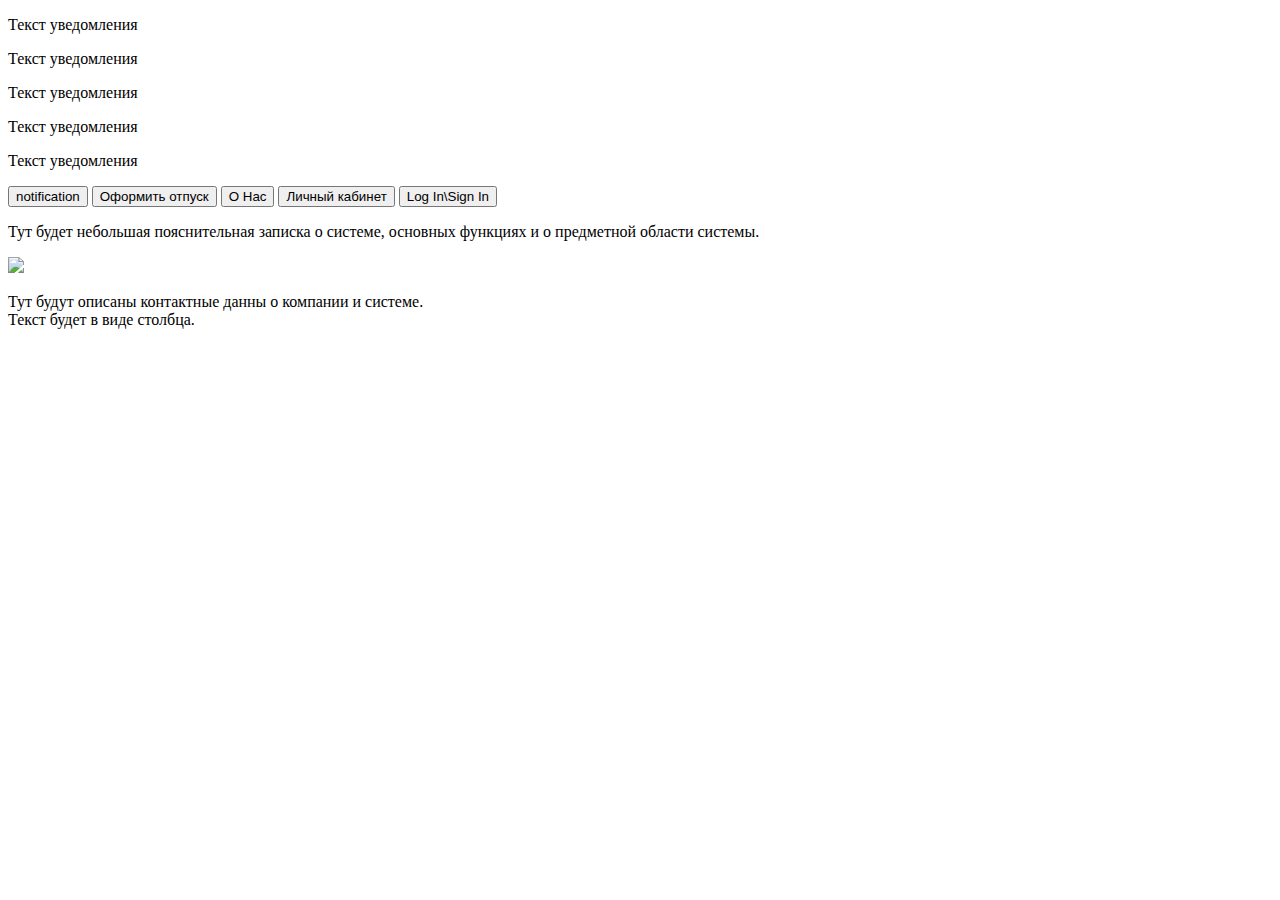
==== index.html @ b6d295e1 "LittleAdd" ====
<!DOCTYPE html>
<html>
	<head>
		<meta charset="utf-8">
		<meta name="viewport" content="width=device-width, initial-scale=1">
		<title>Запись в отпуск</title>
		<link rel="stylesheet" type="text/css" href="D:\Sys Folders\Desktop\VacationSystem\css\style_sheets.css">
		<link rel="shortcut icon" href="D:\Sys Folders\Desktop\VacationSystem\imgs\home-page-ico.ico">
	</head>
	<body>
		<div class="header">
			<div class="logo-block">
					
			</div>
			<div class="navigation-block">
				<div class="notifications-block">
					<p class="notification-text">Текст уведомления</p>
					<p class="notification-text">Текст уведомления</p>
					<p class="notification-text">Текст уведомления</p>
					<p class="notification-text">Текст уведомления</p>
					<p class="notification-text">Текст уведомления</p>
				</div>

				<button class="navigation-notifications-button">notification</button>
				<button class="navigation-button">Оформить отпуск</button>
				<button class="navigation-button">О Нас</button>
				<button class="navigation-button">Личный кабинет</button>
				<button class="navigation-button">Log In\Sign In</button>
			</div>
		</div>

		<div class="main">
			<div class="main-text-block">
				<p class="main-text">Тут будет небольшая пояснительная записка о системе, основных функциях и о предметной области системы.</p>
			</div>
			<div class="main-img-block">
				<img src="#">
			</div>
		</div>

		<div class="footer">
			<div class="footer-text-block">
				<p class="footer-text">Тут будут описаны контактные данны о компании и системе. <br> Текст будет в виде столбца.</p>
			</div>
		</div>
	</body>
</html>
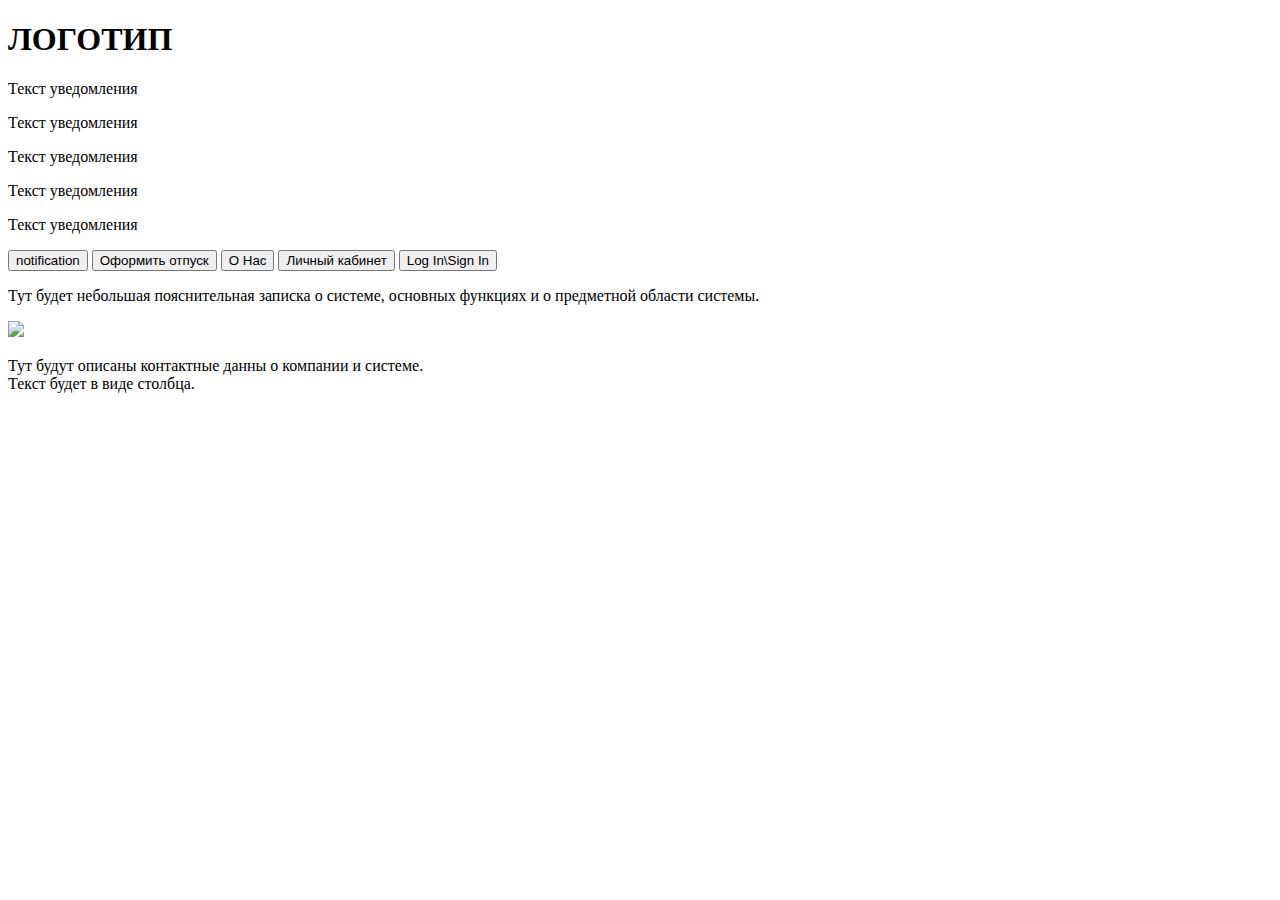
==== commit b4fa7623: "none" ====
--- a/index.html
+++ b/index.html
@@ -10,8 +10,9 @@
 	<body>
 		<div class="header">
 			<div class="logo-block">
-					
+					<h1 class="logo-text">ЛОГОТИП</h1>
 			</div>
+			
 			<div class="navigation-block">
 				<div class="notifications-block">
 					<p class="notification-text">Текст уведомления</p>
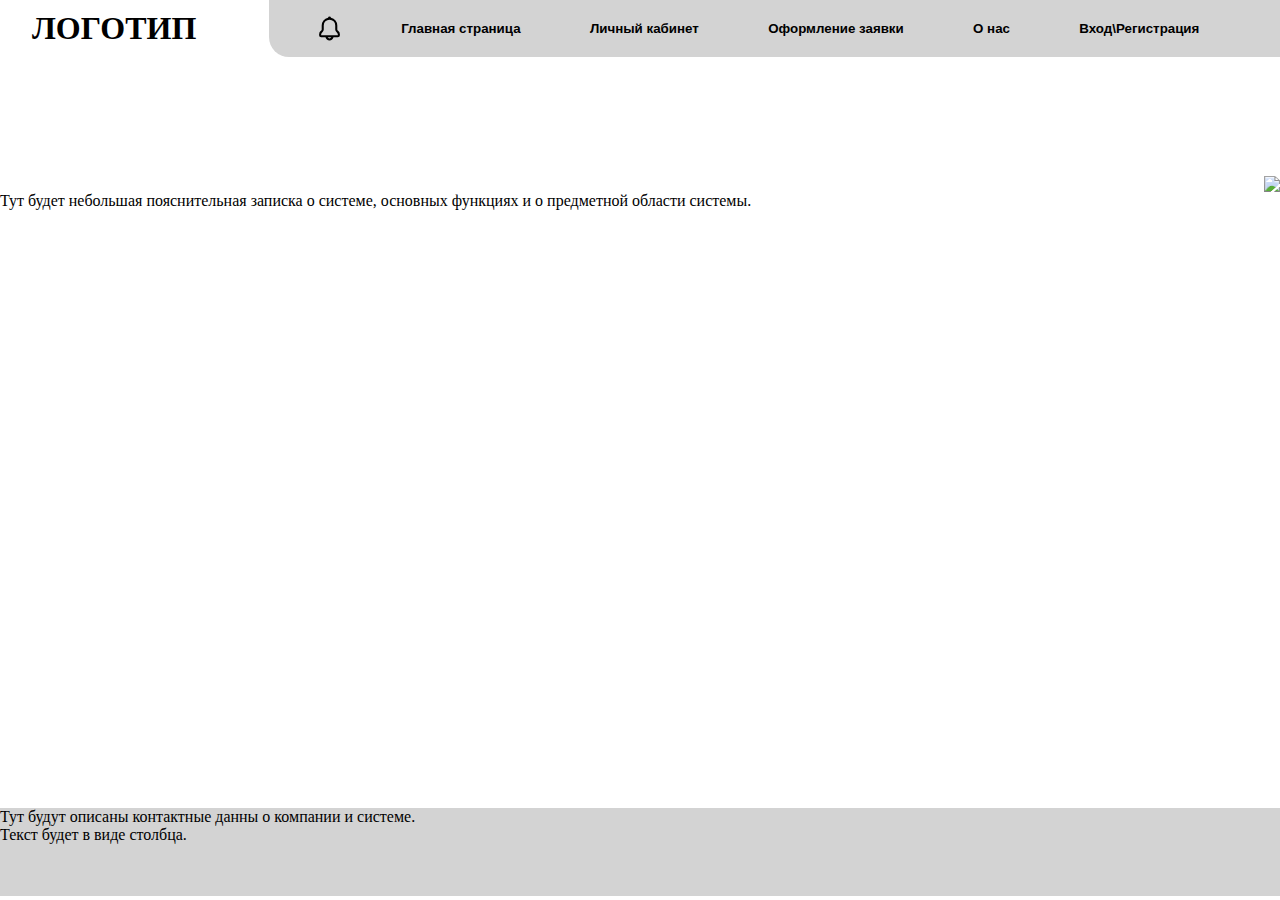
==== commit 546231d7: "js" ====
--- a/index.html
+++ b/index.html
@@ -4,8 +4,8 @@
 		<meta charset="utf-8">
 		<meta name="viewport" content="width=device-width, initial-scale=1">
 		<title>Запись в отпуск</title>
-		<link rel="stylesheet" type="text/css" href="D:\Sys Folders\Desktop\VacationSystem\css\style_sheets.css">
-		<link rel="shortcut icon" href="D:\Sys Folders\Desktop\VacationSystem\imgs\home-page-ico.ico">
+		<link rel="stylesheet" type="text/css" href=".\css\style_sheets.css">
+		<link rel="shortcut icon" href=".\imgs\home-page-ico.ico">
 	</head>
 	<body>
 		<div class="header">
@@ -22,11 +22,13 @@
 					<p class="notification-text">Текст уведомления</p>
 				</div>
 
-				<button class="navigation-notifications-button">notification</button>
-				<button class="navigation-button">Оформить отпуск</button>
-				<button class="navigation-button">О Нас</button>
+				<input class="navigation-notification-button" id="imageNotifButton" type="image" src=".\imgs\notifications-icon.svg" alt="notifications-button">
+				<script type="text/javascript" src=".\js\script.js"></script>
+				<button class="navigation-button">Главная страница</button>
 				<button class="navigation-button">Личный кабинет</button>
-				<button class="navigation-button">Log In\Sign In</button>
+				<button class="navigation-button">Оформление заявки</button>
+				<button class="navigation-button">О нас</button>
+				<button class="navigation-button">Вход\Регистрация</button>
 			</div>
 		</div>
 
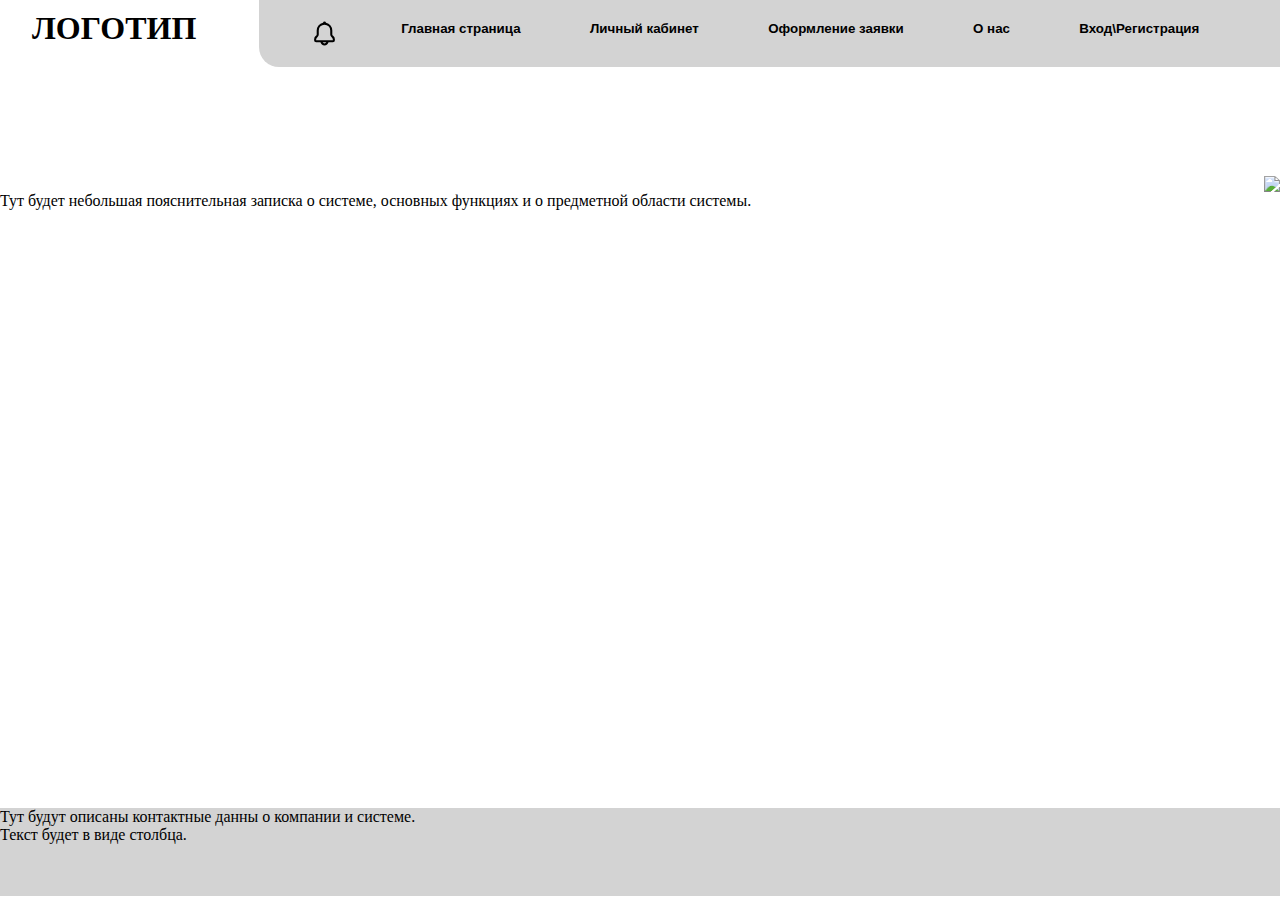
==== commit f06e42bd: "s" ====
--- a/index.html
+++ b/index.html
@@ -14,16 +14,27 @@
 			</div>
 			
 			<div class="navigation-block">
-				<div class="notifications-block">
-					<p class="notification-text">Текст уведомления</p>
-					<p class="notification-text">Текст уведомления</p>
-					<p class="notification-text">Текст уведомления</p>
-					<p class="notification-text">Текст уведомления</p>
-					<p class="notification-text">Текст уведомления</p>
+				<input class="navigation-notification-button" id="openNotifications" type="image" src=".\imgs\notifications-icon.svg" alt="notifications-button">
+				<script type="text/javascript" src=".\js\notifButtonScript.js"></script>
+				
+				<div id="notifWindow" class="notifications-window">
+					<div class="notification-block">
+						<h3 class="notification-header">(Новое\старое) уведомление</h3>
+						<p class="notification-text">(Имя человека) работает уже 10 лет, ни разу не взял отпуск, больной.</p>
+					</div>
+					<div class="notification-block">
+						<h3 class="notification-header">(Новое\старое) уведомление</h3>
+						<p class="notification-text">(Имя человека) было отказано в отпуске из-за администрации</p>
+					</div>
+					<div class="notification-block">
+						<h3 class="notification-header">(Новое\старое) уведомление</h3>
+						<p class="notification-text">(Имя человека) отправился в отпуск по одобрению администрации</p>
+					</div>
 				</div>
 
-				<input class="navigation-notification-button" id="imageNotifButton" type="image" src=".\imgs\notifications-icon.svg" alt="notifications-button">
-				<script type="text/javascript" src=".\js\script.js"></script>
+				<script src=".\js\notifBarScript.js"></script>
+
+
 				<button class="navigation-button">Главная страница</button>
 				<button class="navigation-button">Личный кабинет</button>
 				<button class="navigation-button">Оформление заявки</button>
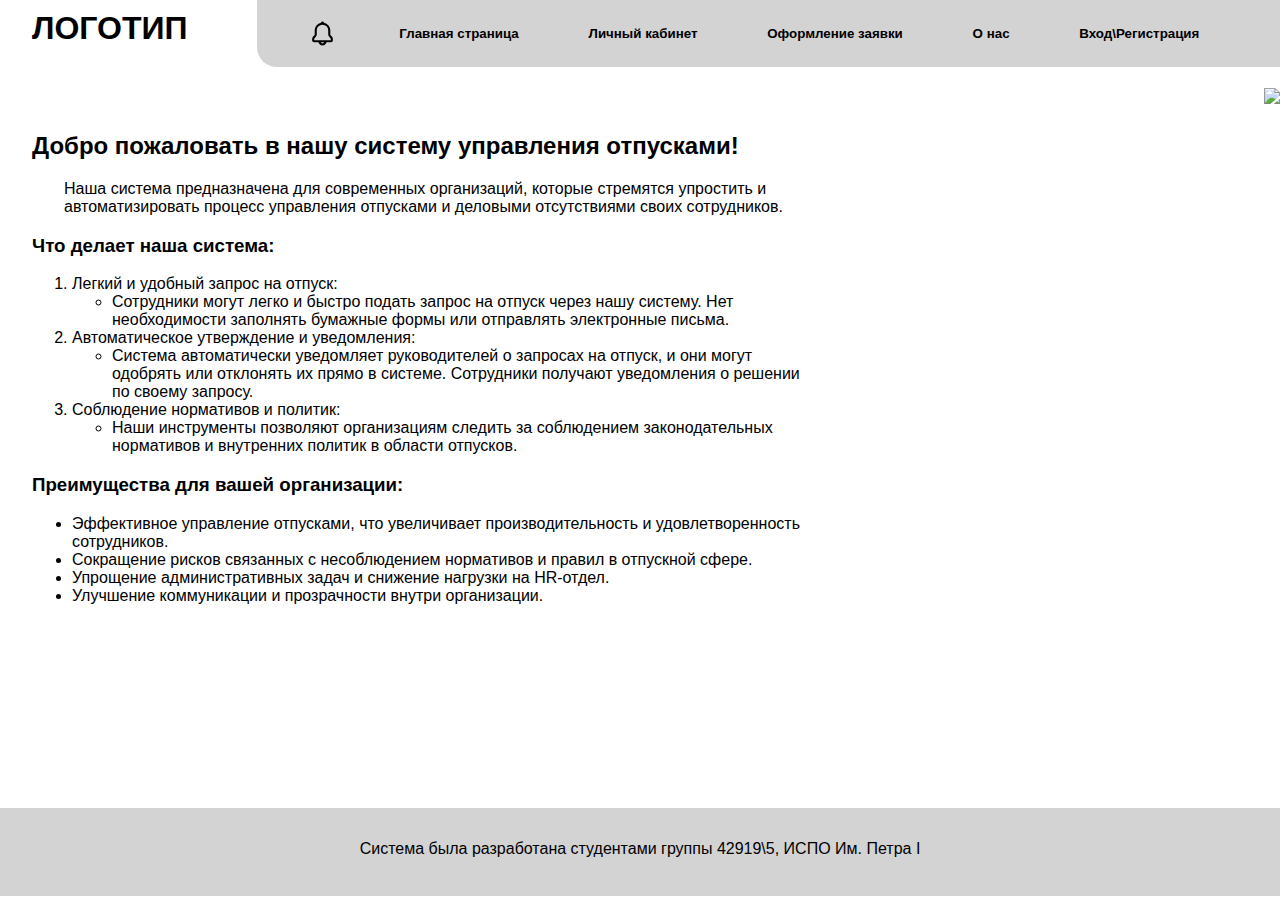
==== commit 8b2eb9e0: "jj" ====
--- a/index.html
+++ b/index.html
@@ -3,7 +3,7 @@
 	<head>
 		<meta charset="utf-8">
 		<meta name="viewport" content="width=device-width, initial-scale=1">
-		<title>Запись в отпуск</title>
+		<title>Запись в отпуск | Главная</title>
 		<link rel="stylesheet" type="text/css" href=".\css\style_sheets.css">
 		<link rel="shortcut icon" href=".\imgs\home-page-ico.ico">
 	</head>
@@ -19,15 +19,15 @@
 				
 				<div id="notifWindow" class="notifications-window">
 					<div class="notification-block">
-						<h3 class="notification-header">(Новое\старое) уведомление</h3>
+						<h4 class="notification-header">(Новое\старое) уведомление</h4>
 						<p class="notification-text">(Имя человека) работает уже 10 лет, ни разу не взял отпуск, больной.</p>
 					</div>
 					<div class="notification-block">
-						<h3 class="notification-header">(Новое\старое) уведомление</h3>
+						<h4 class="notification-header">(Новое\старое) уведомление</h4>
 						<p class="notification-text">(Имя человека) было отказано в отпуске из-за администрации</p>
 					</div>
 					<div class="notification-block">
-						<h3 class="notification-header">(Новое\старое) уведомление</h3>
+						<h4 class="notification-header">(Новое\старое) уведомление</h4>
 						<p class="notification-text">(Имя человека) отправился в отпуск по одобрению администрации</p>
 					</div>
 				</div>
@@ -45,7 +45,41 @@
 
 		<div class="main">
 			<div class="main-text-block">
-				<p class="main-text">Тут будет небольшая пояснительная записка о системе, основных функциях и о предметной области системы.</p>
+				<h2 class="main-text-greet-title">Добро пожаловать в нашу систему управления отпусками!</h2>
+				<p class="main-text">Наша система предназначена для современных организаций, которые стремятся упростить и автоматизировать процесс управления отпусками и деловыми отсутствиями своих сотрудников.</p>
+
+				<h3 class="main-text-list-title">Что делает наша система:</h3>
+				<ol class="main-text-list">
+					<li>Легкий и удобный запрос на отпуск:
+						<ul class="main-text-list">
+							<li>
+								Сотрудники могут легко и быстро подать запрос на отпуск через нашу систему. Нет необходимости заполнять бумажные формы или отправлять электронные письма.
+							</li>
+						</ul>
+					</li>
+					<li>Автоматическое утверждение и уведомления:
+						<ul class="main-text-list">
+							<li>
+								Система автоматически уведомляет руководителей о запросах на отпуск, и они могут одобрять или отклонять их прямо в системе. Сотрудники получают уведомления о решении по своему запросу.
+							</li>
+						</ul>
+					</li>
+					<li>Соблюдение нормативов и политик:
+						<ul class="main-text-list">
+							<li>
+								Наши инструменты позволяют организациям следить за соблюдением законодательных нормативов и внутренних политик в области отпусков.
+							</li>
+						</ul>
+					</li>
+				</ol>
+
+				<h3 class="main-text-list-title">Преимущества для вашей организации:</h3>
+				<ul class="main-text-list">
+					<li>Эффективное управление отпусками, что увеличивает производительность и удовлетворенность сотрудников.</li>
+					<li>Сокращение рисков связанных с несоблюдением нормативов и правил в отпускной сфере.</li>
+					<li>Упрощение административных задач и снижение нагрузки на HR-отдел.</li>
+					<li>Улучшение коммуникации и прозрачности внутри организации.</li>
+				</ul>
 			</div>
 			<div class="main-img-block">
 				<img src="#">
@@ -54,7 +88,7 @@
 
 		<div class="footer">
 			<div class="footer-text-block">
-				<p class="footer-text">Тут будут описаны контактные данны о компании и системе. <br> Текст будет в виде столбца.</p>
+				<p class="footer-text">Система была разработана студентами группы 42919\5, ИСПО Им. Петра I</p>
 			</div>
 		</div>
 	</body>
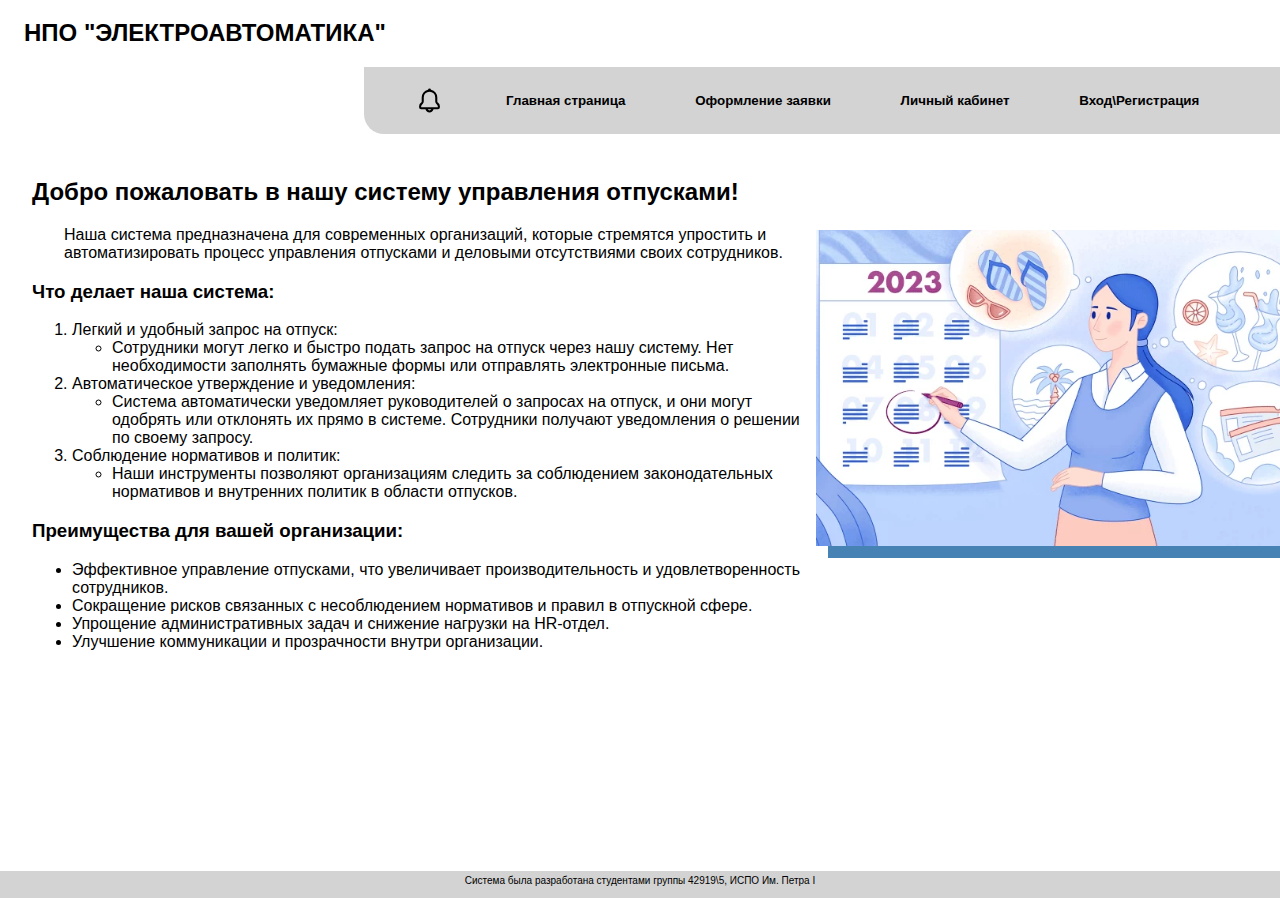
==== commit 2c9f33eb: "j" ====
--- a/index.html
+++ b/index.html
@@ -4,13 +4,13 @@
 		<meta charset="utf-8">
 		<meta name="viewport" content="width=device-width, initial-scale=1">
 		<title>Запись в отпуск | Главная</title>
-		<link rel="stylesheet" type="text/css" href=".\css\style_sheets.css">
+		<link rel="stylesheet" type="text/css" href=".\css\style_sheets-index.css">
 		<link rel="shortcut icon" href=".\imgs\home-page-ico.ico">
 	</head>
 	<body>
 		<div class="header">
 			<div class="logo-block">
-					<h1 class="logo-text">ЛОГОТИП</h1>
+					<h2 class="logo-text">НПО "ЭЛЕКТРОАВТОМАТИКА"</h2>
 			</div>
 			
 			<div class="navigation-block">
@@ -35,11 +35,10 @@
 				<script src=".\js\notifBarScript.js"></script>
 
 
-				<button class="navigation-button">Главная страница</button>
-				<button class="navigation-button">Личный кабинет</button>
-				<button class="navigation-button">Оформление заявки</button>
-				<button class="navigation-button">О нас</button>
-				<button class="navigation-button">Вход\Регистрация</button>
+				<button class="navigation-button" onclick="document.location='index.html'">Главная страница</button>
+				<button class="navigation-button" onclick="document.location='./pages/#'">Оформление заявки</button>
+				<button class="navigation-button" onclick="document.location='./pages/#'">Личный кабинет</button>
+				<button class="navigation-button" onclick="document.location='./pages/authorization-page.html'">Вход\Регистрация</button>
 			</div>
 		</div>
 
@@ -82,7 +81,7 @@
 				</ul>
 			</div>
 			<div class="main-img-block">
-				<img src="#">
+				<img class="main-image" src=".\imgs\main-pic.png">
 			</div>
 		</div>
 
